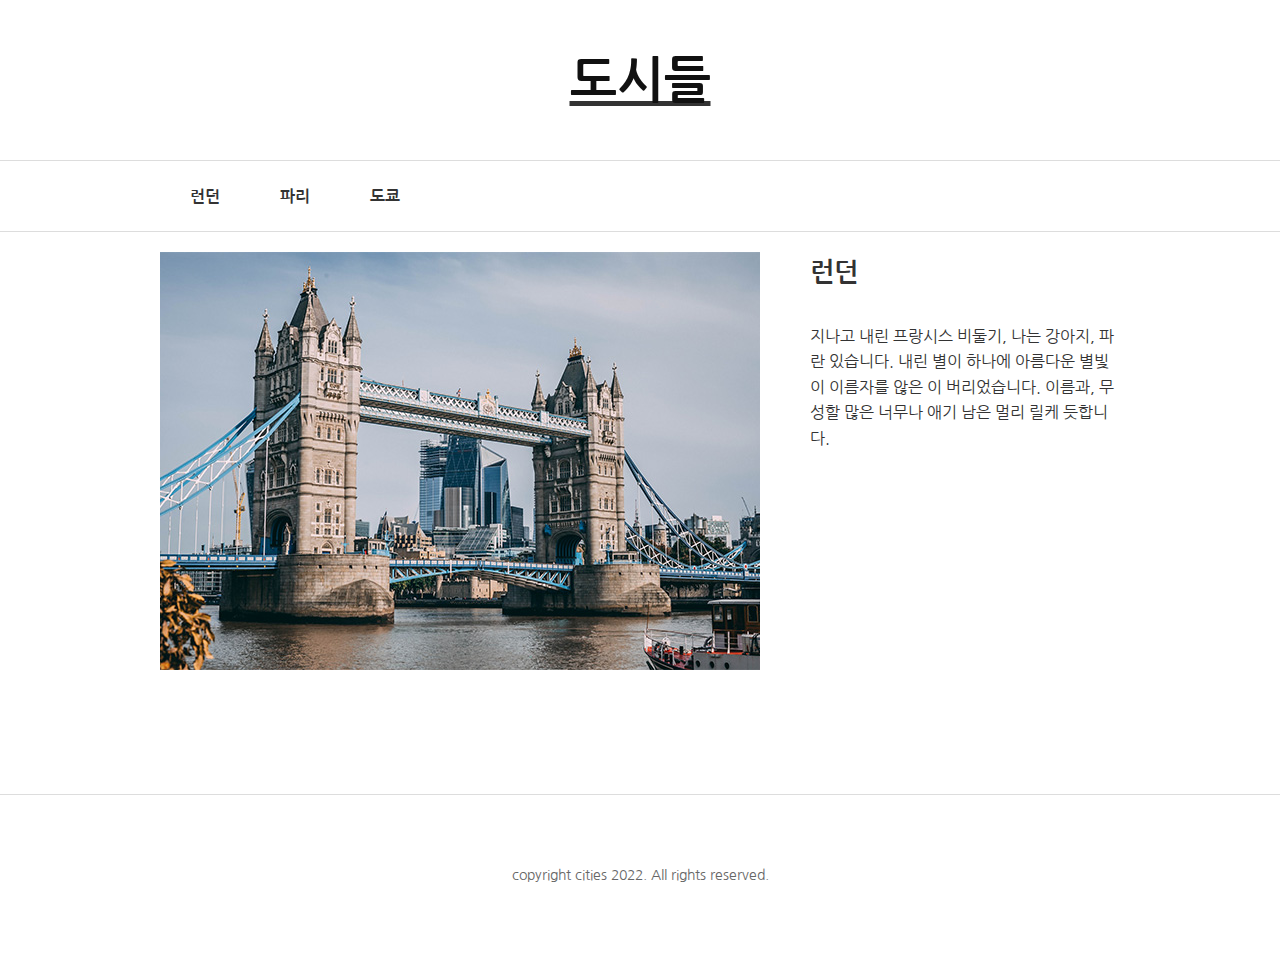
==== pages/london.html @ debcdb5a "혼자서 만든 페이지" ====
<!DOCTYPE html>
<html lang="ko">
<head>
    <meta charset="UTF-8">
    <meta http-equiv="X-UA-Compatible" content="IE=edge">
    <meta name="viewport" content="width=device-width, initial-scale=1.0">
    <title>런던</title>
    <link rel="stylesheet" href="../css/main.css">
</head>
<body>
    <div class="head">
        <a href="../index.html">
            <h1>도시들</h1>
        </a>
        <div class="nav">
            <ul>
                <li><a href="london.html">런던</a></li>
                <li><a href="paris.html">파리</a></li>
                <li><a href="tokyo.html">도쿄</a></li>
            </ul>
        </div>
    </div>

    <div class="container">
        <ul class="item">
            <li>
                <div class="photo">
                    <img src="../images/london_b.jpg" alt="">
                </div>
                <div class="text">
                    <h2>런던</h2>
                    <p>지나고 내린 프랑시스 비둘기, 나는 강아지, 파란 있습니다. 내린 별이 하나에 아름다운 별빛이 이름자를 않은 이 버리었습니다. 이름과, 무성할 많은 너무나 애기 남은 멀리 릴케 듯합니다.</p>
                </div>
            </li>
        </ul>     
    </div>

    <div class="bottom">
        <p>copyright cities 2022. All rights reserved.</p>
    </div>
</body>
</html>
---- css/main.css ----
@import url('https://fonts.googleapis.com/css2?family=Nanum+Gothic:wght@400;700;800&display=swap');

* {
    box-sizing: border-box;
    margin: 0;
    padding: 0;
}

a {
    text-decoration: none;
    color: inherit;
}

a:hover {
    text-decoration: underline;
}

ul {
    list-style: none;
}

body {
    font-family: 'Nanum Gothic', sans-serif;
    color: #333;
}

.head {}

.head h1 {
    font-size: 50px;
    color: #111;
    padding: 20px;
    height: 160px;
    display: flex;
    align-items: center;
    justify-content: center;
}

.nav {
    border-top: 1px solid #ddd;
    border-bottom: 1px solid #ddd;
}

.nav ul {
    width: 1000px;
    margin: 0 auto;
    padding: 0 20px;
    display: flex;
}

.nav ul li a {
    display: block;
    height: 70px;
    padding: 0 30px;
    display: flex;
    align-items: center;
    justify-content: center;
    font-weight: 700;
}

.container {
    width: 1000px;
    padding: 20px;
    margin: 0 auto;
}

.container ul {
    margin-bottom: 100px;
}

.container .item li {
    display: flex;
    gap: 50px;
    margin-bottom: 30px;
}

/* item_01 */
.container .item .text {
    line-height: 1.6;
}

.container .item .text h2 {
    font-size: 26px;
    margin-bottom: 30px;
}

/* item_02 */
.container .item_02 {
    display: flex;
    justify-content: space-between;
}

.container .item_02 li {
    width: 300px;
}

.container .item_02 li h2 {
    padding: 16px 0;
}

/* item_03 */
.container .item_03 {
    display: flex;
    justify-content: space-between;
}

.container .item_03 .photo {
    width: 240px;
    height: 240px;
    background-color: #ddd;
    margin: 0 auto;
    border-radius: 240px;
    background-repeat: no-repeat;
    background-position: center;
    background-size: cover;
}

.container .item_03 .photo.london {
    background-image: url("../images/london_b.jpg");
}

.container .item_03 .photo.paris {
    background-image: url("../images/paris_b.jpg");
}

.container .item_03 .photo.tokyo {
    background-image: url("../images/tokyo_b.jpg");
}

.container .item_03 .text {
    width: 300px;
    text-align: center;
}

.container .item_03 .text h2 {
    padding: 16px 0;
}


/* .bottom */
.bottom {
    height: 160px;
    font-size: 14px;
    color: #666;
    padding: 20px;
    border-top: 1px solid #ddd;
    display: flex;
    align-items: center;
    justify-content: center;
}
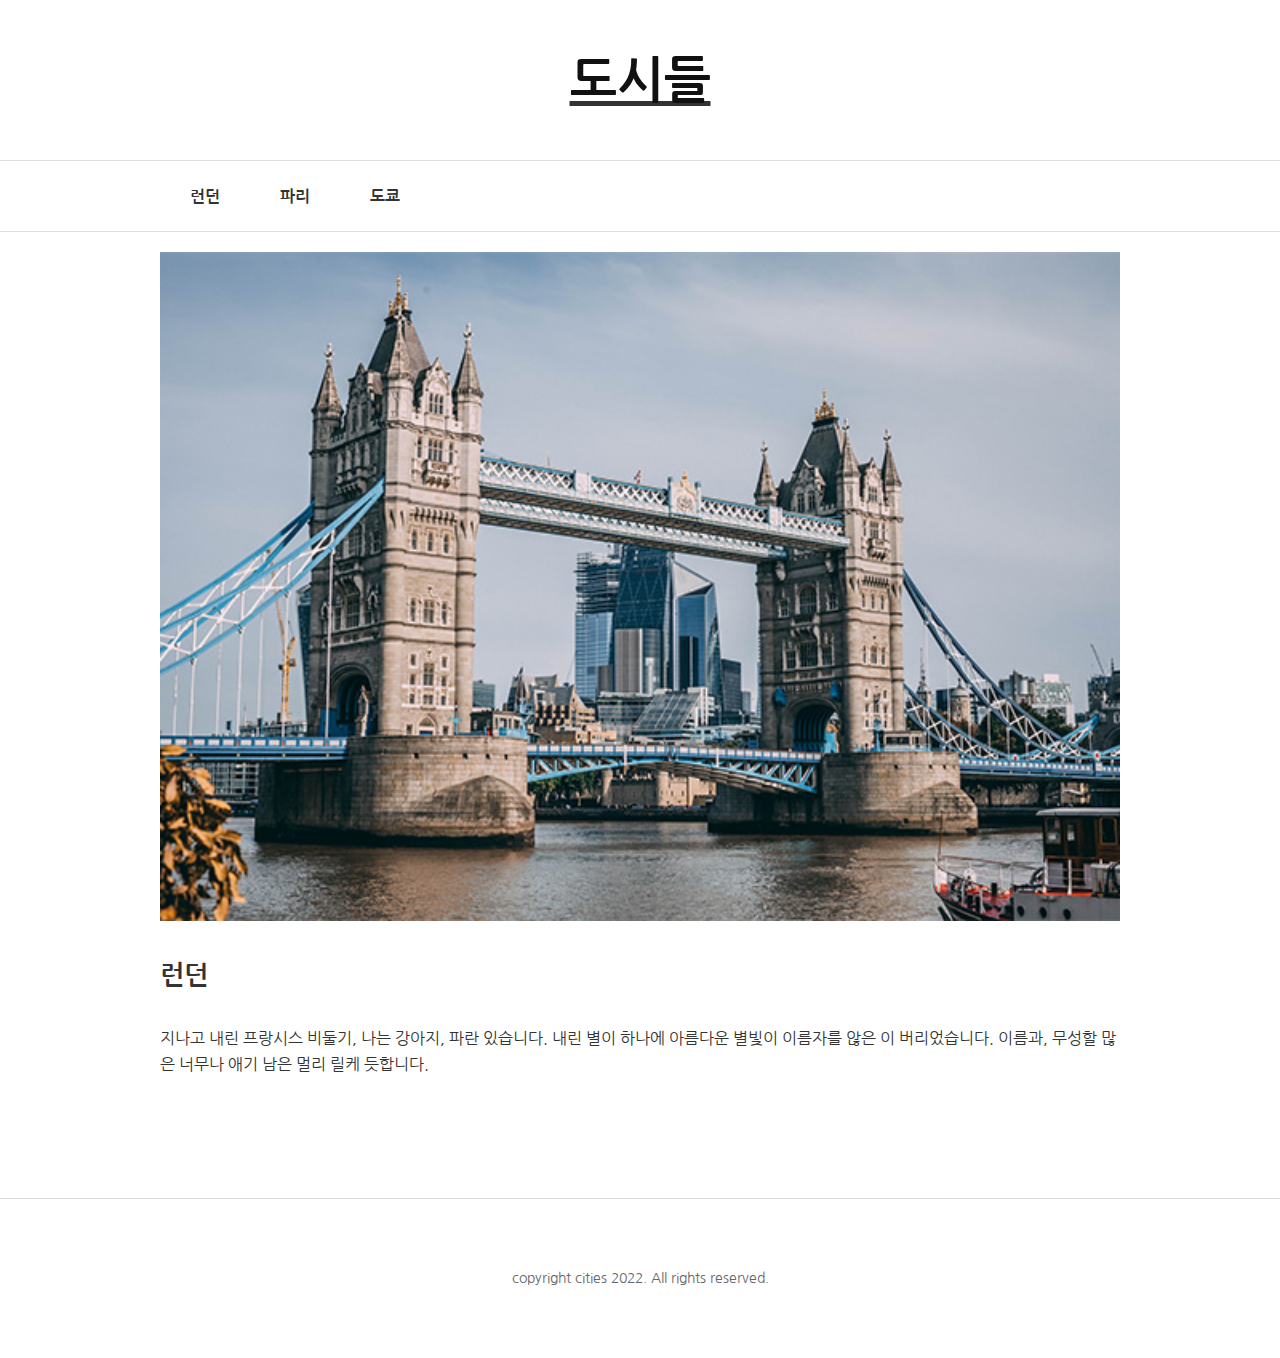
==== commit b0ae983f: "..." ====
--- a/pages/london.html
+++ b/pages/london.html
@@ -23,7 +23,7 @@
 
     <div class="container">
         <ul class="item">
-            <li>
+            <div>
                 <div class="photo">
                     <img src="../images/london_b.jpg" alt="">
                 </div>
@@ -31,7 +31,7 @@
                     <h2>런던</h2>
                     <p>지나고 내린 프랑시스 비둘기, 나는 강아지, 파란 있습니다. 내린 별이 하나에 아름다운 별빛이 이름자를 않은 이 버리었습니다. 이름과, 무성할 많은 너무나 애기 남은 멀리 릴케 듯합니다.</p>
                 </div>
-            </li>
+            </div>
         </ul>     
     </div>
 
--- a/css/main.css
+++ b/css/main.css
@@ -62,6 +62,14 @@
     width: 1000px;
     padding: 20px;
     margin: 0 auto;
+}
+
+.container .item .photo {
+    margin-bottom: 30px;
+}
+
+.container .item .photo img {
+    width: 100%;
 }
 
 .container ul {
